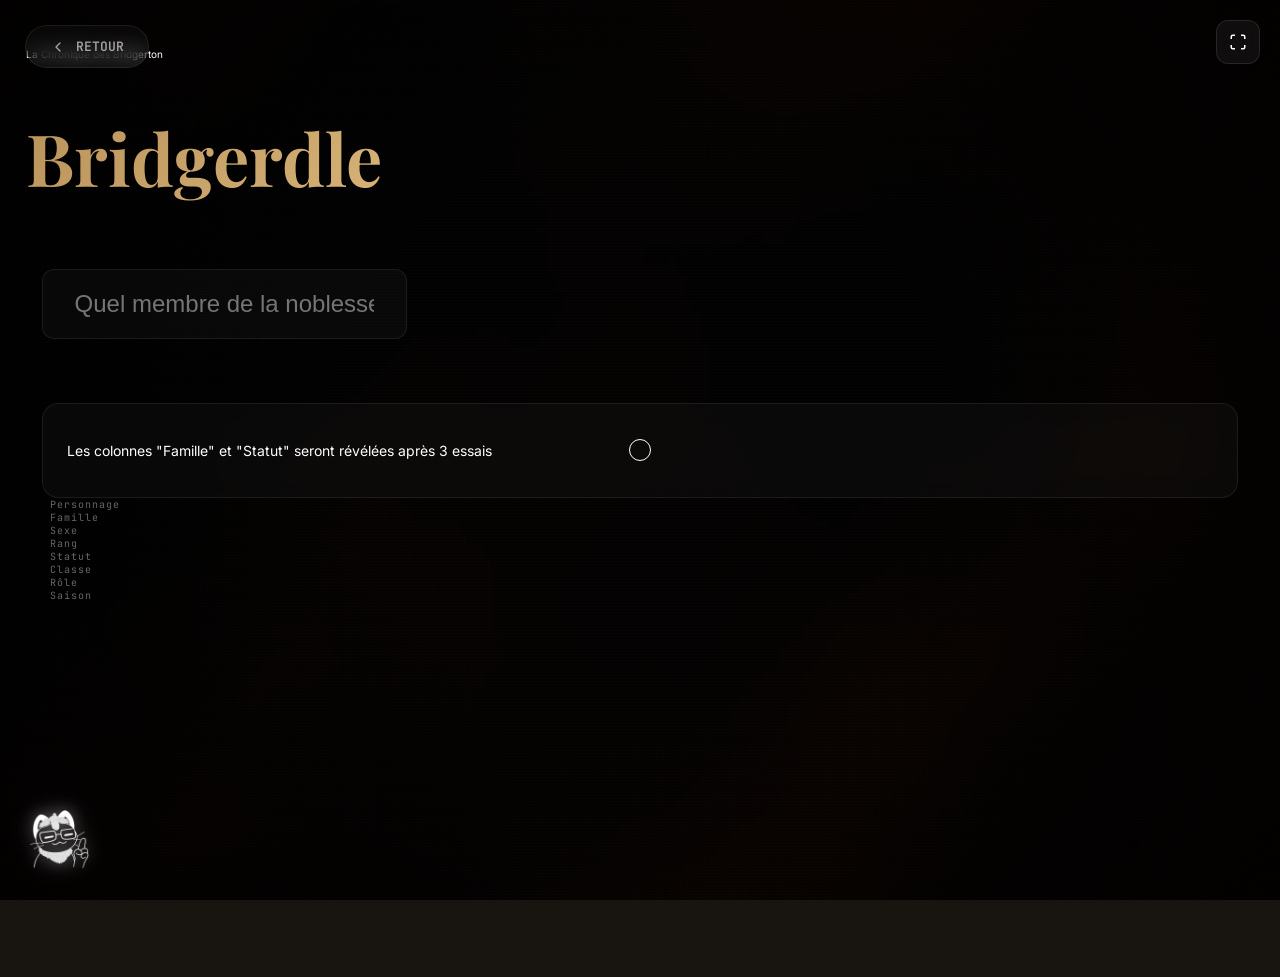
==== bridgedle.html @ 656de0e4 "Add files via upload" ====
<!DOCTYPE html>
<html lang="fr">

<head>
    <meta charset="UTF-8">
    <meta name="viewport" content="width=device-width, initial-scale=1.0">
    <title>Bridgredle | Bridgerton Edition</title>
    <link rel="icon" type="image/x-icon" href="gallery/bridger.ico">
    <script src="https://cdnjs.cloudflare.com/ajax/libs/gsap/3.12.2/gsap.min.js"></script>
    <script src="https://cdn.tailwindcss.com"></script>
    <link
        href="https://fonts.googleapis.com/css2?family=Playfair+Display:ital,wght@0,400;0,700;1,400&family=Inter:wght@300;400;600;700&family=JetBrains+Mono:wght@400;700&display=swap"
        rel="stylesheet">
    <style>
        :root {
            --bg-dark: #0a0a0a;
            --bg-darker: #050505;
            --gold: #b9935a;
            --gold-light: #e5c185;
            --text-primary: #ffffff;
            --text-secondary: rgba(255, 255, 255, 0.6);
            --glass-bg: rgba(255, 255, 255, 0.03);
            --glass-border: rgba(255, 255, 255, 0.08);
            --success: #1db954;
            --danger: #e74c3c;
            --ease-out-expo: cubic-bezier(0.19, 1, 0.22, 1);
        }

        /* Custom Text Selection */
        ::selection {
            background: rgba(185, 147, 90, 0.4);
            color: var(--gold-light);
            text-shadow: 0 0 10px rgba(185, 147, 90, 0.5);
        }

        ::-moz-selection {
            background: rgba(185, 147, 90, 0.4);
            color: var(--gold-light);
            text-shadow: 0 0 10px rgba(185, 147, 90, 0.5);
        }

        body {
            background-color: var(--bg-dark);
            color: var(--text-primary);
            font-family: 'Inter', sans-serif;
            min-height: 100vh;
            margin: 0;
            overflow-x: hidden;
            background-image: radial-gradient(circle at 50% 0%, rgba(185, 147, 90, 0.4) 0%, rgba(185, 147, 90, 0.2) 40%, rgba(185, 147, 90, 0.08) 70%);
            padding: clamp(1rem, 3vw, 3rem) clamp(0.5rem, 2vw, 3rem);
        }

        @media (max-width: 768px) {
            body {
                padding: 1rem 0.75rem;
            }
        }

        h1,
        .serif {
            font-family: 'Playfair Display', serif;
        }

        .gold-gradient {
            background: linear-gradient(135deg, var(--gold) 0%, var(--gold-light) 50%, var(--gold) 100%);
            -webkit-background-clip: text;
            -webkit-text-fill-color: transparent;
            background-clip: text;
        }

        .glass-card {
            background: var(--glass-bg);
            backdrop-filter: blur(12px);
            -webkit-backdrop-filter: blur(12px);
            border: 1px solid var(--glass-border);
            border-radius: 16px;
        }

        /* Game Specific Style Override */
        .cell {
            transform: translateY(20px);
            opacity: 0;
            background: rgba(255, 255, 255, 0.05);
            border: 1px solid rgba(255, 255, 255, 0.05);
            color: var(--text-secondary);
            transition: all 0.3s var(--ease-out-expo);
            min-height: clamp(2.5rem, 8vw, 4rem);
            height: clamp(2.5rem, 8vw, 4rem);
            overflow: hidden;
            hyphens: none;
            line-height: 1.1;
            padding: clamp(0.25rem, 1vw, 1rem);
            font-size: clamp(7px, 1.8vw, 14px);
            display: flex;
            align-items: center;
            justify-content: center;
            text-align: center;
            word-wrap: break-word;
        }

        @media (max-width: 640px) {
            .cell {
                min-height: 2.5rem;
                height: 2.5rem;
                padding: 0.25rem;
                font-size: 7px;
                line-height: 1;
                border-radius: 6px;
            }
        }

        @media (min-width: 641px) and (max-width: 768px) {
            .cell {
                min-height: 3rem;
                height: 3rem;
                padding: 0.5rem;
                font-size: 9px;
                border-radius: 8px;
            }
        }

        @media (min-width: 769px) {
            .cell {
                min-height: 4rem;
                height: 4rem;
                padding: 1rem;
                font-size: 14px;
                border-radius: 10px;
            }
        }

        .cell.correct {
            background: linear-gradient(135deg, rgba(185, 147, 90, 0.6) 0%, rgba(185, 147, 90, 0.4) 100%) !important;
            color: white !important;
            border: 1px solid rgba(185, 147, 90, 0.8) !important;
            box-shadow: 0 0 20px rgba(185, 147, 90, 0.2);
        }

        .cell.wrong {
            background: rgba(255, 255, 255, 0.03) !important;
            color: rgba(255, 255, 255, 0.3) !important;
            border: 1px solid rgba(255, 255, 255, 0.03) !important;
        }

        #char-input {
            background: rgba(255, 255, 255, 0.03);
            border-radius: 12px;
            border: 1px solid var(--glass-border);
            color: white;
            transition: all 0.3s ease;
            font-size: clamp(1rem, 3vw, 1.5rem);
            padding: clamp(0.75rem, 2vw, 1.25rem) clamp(1rem, 3vw, 2rem);
        }

        @media (max-width: 768px) {
            #char-input {
                font-size: 1rem;
                padding: 0.875rem 1rem;
            }
        }

        #char-input:focus {
            background: rgba(255, 255, 255, 0.06);
            border-color: var(--gold);
            box-shadow: 0 0 25px rgba(185, 147, 90, 0.15);
        }

        #autocomplete-list {
            background: #0a0a0a;
            border: 1px solid var(--glass-border);
            border-radius: 12px;
            margin-top: 8px;
            box-shadow: 0 20px 40px rgba(0, 0, 0, 0.8);
            max-height: 280px;
            /* Limit height to force scroll */
            overflow-y: auto;
            scrollbar-width: none;
            -ms-overflow-style: none;
            z-index: 1000;
            position: relative;
        }

        /* Supprimer tout effet de fade/gradient sur la liste */
        #autocomplete-list::before,
        #autocomplete-list::after {
            display: none !important;
        }

        .autocomplete-item img {
            border: 1px solid rgba(185, 147, 90, 0.2);
            padding: 2px;
            background: rgba(255, 255, 255, 0.05);
        }

        .autocomplete-item {
            padding: 12px 20px;
            border-bottom: 1px solid rgba(255, 255, 255, 0.05);
            cursor: pointer;
            text-decoration: none !important;
            opacity: 1 !important; /* Force l'opacité à 1 */
        }

        .autocomplete-item:hover,
        .autocomplete-item.active {
            background: rgba(255, 255, 255, 0.1) !important;
            border-bottom-color: transparent;
        }

        .autocomplete-item span {
            text-decoration: none !important;
            display: block;
            opacity: 1 !important; /* Force l'opacité à 1 */
        }

        .success-overlay {
            display: none;
            position: fixed;
            inset: 0;
            background: rgba(0, 0, 0, 0.95);
            backdrop-filter: blur(20px);
            -webkit-backdrop-filter: blur(20px);
            z-index: 200;
            flex-direction: column;
            align-items: center;
            justify-content: center;
            padding: clamp(1rem, 3vw, 2rem);
        }

        .success-overlay .glass-card {
            padding: clamp(2rem, 5vw, 3rem);
            max-width: min(90vw, 42rem);
            width: 100%;
        }

        .success-overlay h2 {
            font-size: clamp(2rem, 6vw, 3.75rem);
        }

        .success-overlay .relative {
            width: clamp(120px, 25vw, 192px);
            height: clamp(120px, 25vw, 192px);
        }

        @media (max-width: 768px) {
            .success-overlay .glass-card {
                padding: 2rem 1.5rem;
            }
            
            .success-overlay h2 {
                font-size: 2rem;
                margin-bottom: 1.5rem;
            }
            
            .success-overlay p {
                font-size: 1rem;
                margin-bottom: 2rem;
            }
            
            .success-overlay #secret-name {
                font-size: 1.75rem;
            }
            
            .success-overlay .flex {
                flex-direction: column;
                width: 100%;
            }
            
            .success-overlay button {
                width: 100%;
                max-width: 300px;
                padding: 1rem 2rem;
            }
        }

        .back-btn {
            position: fixed;
            top: clamp(15px, 3vw, 25px);
            left: clamp(15px, 3vw, 25px);
            z-index: 100;
            background: rgba(255, 255, 255, 0.03);
            border: 1px solid var(--glass-border);
            color: var(--text-secondary);
            padding: clamp(8px, 2vw, 12px) clamp(16px, 3vw, 24px);
            border-radius: 50px;
            font-size: clamp(11px, 2vw, 13px);
            font-weight: 600;
            font-family: 'JetBrains Mono', monospace;
            cursor: pointer;
            transition: all 0.3s;
            text-decoration: none;
            display: inline-flex;
            align-items: center;
            gap: clamp(6px, 1.5vw, 10px);
            backdrop-filter: blur(10px);
        }

        @media (max-width: 768px) {
            .back-btn {
                top: 10px;
                left: 10px;
                padding: 8px 14px;
                font-size: 10px;
                gap: 6px;
            }
            
            .back-btn svg {
                width: 12px;
                height: 12px;
            }
        }

        .back-btn:hover {
            background: white;
            color: black;
            border-color: white;
            transform: translateY(-2px);
        }

        /* Fullscreen button */
        .fullscreen-btn {
            position: fixed;
            top: clamp(15px, 3vw, 20px);
            right: clamp(15px, 3vw, 20px);
            z-index: 1000;
            background: rgba(255, 255, 255, 0.05);
            border: 1px solid rgba(255, 255, 255, 0.1);
            border-radius: 12px;
            padding: clamp(8px, 2vw, 12px);
            color: white;
            font-weight: 600;
            font-family: 'JetBrains Mono', monospace;
            cursor: pointer;
            transition: all 0.3s;
            backdrop-filter: blur(10px);
            display: flex;
            align-items: center;
            justify-content: center;
            width: clamp(36px, 8vw, 44px);
            height: clamp(36px, 8vw, 44px);
        }

        @media (max-width: 768px) {
            .fullscreen-btn {
                top: 10px;
                right: 10px;
                width: 36px;
                height: 36px;
                padding: 8px;
            }
            
            .fullscreen-btn svg {
                width: 16px;
                height: 16px;
            }
        }

        .fullscreen-btn:hover {
            background: rgba(255, 255, 255, 0.1);
            border-color: rgba(255, 255, 255, 0.2);
            transform: scale(1.05);
        }

        /* Retro effects - pixel grid and vignette */
        .pixel-grid {
            position: absolute;
            inset: 0;
            width: 100%;
            height: 100%;
            z-index: 2;
            pointer-events: none;
            background-image: linear-gradient(rgba(18, 16, 16, 0) 50%, rgba(0, 0, 0, 0.25) 50%),
                linear-gradient(90deg, rgba(255, 255, 255, 0.03), rgba(255, 255, 255, 0.01), rgba(255, 255, 255, 0.03));
            background-size: 3px 3px, 3px 3px;
            opacity: 0.7;
        }

        .vignette {
            position: absolute;
            inset: 0;
            background: radial-gradient(circle at center, transparent 30%, rgba(0, 0, 0, 0.85) 100%);
            z-index: 3;
            pointer-events: none;
        }

        /* Autocomplete optimizations */
        #autocomplete-list {
            scrollbar-width: none;
            -ms-overflow-style: none;
        }

        #autocomplete-list::-webkit-scrollbar {
            display: none;
        }

        /* Site-wide Custom Scrollbar */
        ::-webkit-scrollbar {
            width: 8px;
        }

        ::-webkit-scrollbar-track {
            background: var(--bg-dark);
        }

        ::-webkit-scrollbar-thumb {
            background: linear-gradient(to bottom, transparent, var(--gold), transparent);
            border-radius: 10px;
        }

        /* Chat Assistant Styles - Exact copy from main site */
        .chat-assistant {
            position: fixed;
            bottom: 30px;
            left: 30px;
            z-index: 1000;
            display: flex;
            align-items: flex-end;
            gap: 15px;
            pointer-events: none;
            animation: chatFloat 4s ease-in-out infinite;
        }

        .chat-icon {
            width: 60px;
            height: 60px;
            border-radius: 8px;
            filter: drop-shadow(0 0 8px rgba(255, 255, 255, 0.3)) drop-shadow(0 0 12px rgba(255, 255, 255, 0.2));
            animation: chatGlow 3s ease-in-out infinite;
            cursor: pointer;
            pointer-events: all;
            transition: all 0.3s cubic-bezier(0.34, 1.56, 0.64, 1);
            user-select: none;
            -webkit-user-drag: none;
        }

        .chat-icon:hover {
            transform: scale(1.05);
        }

        .chat-bubble {
            max-width: 180px;
            word-wrap: break-word;
            line-height: 18px;
            position: relative;
            padding: 7px 12px;
            border-radius: 18px;
            border-bottom-left-radius: 2px;
            background: #3a3a3c;
            color: white;
            opacity: 0;
            transform-origin: bottom left;
            transform: translateX(-15px) translateY(-40px) scale(0.4);
            pointer-events: all;
        }

        .chat-bubble::before {
            content: "";
            position: absolute;
            bottom: 0px;
            left: -6px;
            width: 8px;
            height: 10px;
            background-color: #3a3a3c;
            -webkit-mask: radial-gradient(circle at top left, transparent 8px, black 8.5px) left top / 100% 100% no-repeat;
            mask: radial-gradient(circle at top left, transparent 8px, black 8.5px) left top / 100% 100% no-repeat;
        }

        .chat-bubble p {
            margin: 0;
            color: white;
            font-size: 0.75rem;
            line-height: 1.3;
            font-family: "Helvetica Neue", Helvetica, sans-serif;
            font-weight: normal;
        }

        @keyframes bubblePop {
            to {
                opacity: 1;
                transform: translateX(-15px) translateY(-60px) scale(1);
            }
        }

        @keyframes bubblePopOut {
            0% {
                opacity: 1;
                transform: translateX(-15px) translateY(-60px) scale(1);
            }

            100% {
                opacity: 0;
                transform: translateX(-15px) translateY(-40px) scale(0.4);
            }
        }

        @keyframes chatGlow {

            0%,
            100% {
                filter: drop-shadow(0 0 8px rgba(255, 255, 255, 0.3)) drop-shadow(0 0 12px rgba(255, 255, 255, 0.2));
            }

            50% {
                filter: drop-shadow(0 0 10px rgba(255, 255, 255, 0.4)) drop-shadow(0 0 15px rgba(255, 255, 255, 0.25));
            }
        }

        @keyframes chatFloat {

            0%,
            100% {
                transform: translateY(0px);
            }

            50% {
                transform: translateY(-8px);
            }
        }

        @media (max-width: 768px) {
            .chat-assistant {
                bottom: 20px;
                left: 20px;
            }

            .chat-icon {
                width: 50px;
                height: 50px;
            }

            .chat-bubble {
                max-width: 140px;
                padding: 6px 10px;
            }

            .chat-bubble p {
                font-size: 0.7rem;
            }
        }

        /* Headers of the grid */
        .headers-label {
            font-family: 'JetBrains Mono', monospace;
            letter-spacing: 1px;
            opacity: 0.4;
            font-size: clamp(7px, 1.5vw, 10px);
        }

        @media (max-width: 768px) {
            .headers-label {
                font-size: 7px;
                letter-spacing: 0.5px;
                gap: 0.25rem;
            }
        }

        #hint-message {
            font-size: clamp(10px, 2vw, 14px);
            padding: clamp(1rem, 3vw, 1.5rem);
        }

        @media (max-width: 768px) {
            #hint-message {
                padding: 1rem;
                margin-bottom: 1.5rem;
            }
            
            #hint-message p {
                font-size: 10px;
                flex-direction: column;
                gap: 0.5rem;
            }
        }

        /* Custom Cursor - only on devices with fine pointer (mouse) */
        .c-cursor {
            display: none;
        }

        .js-cursor {
            position: fixed;
            top: 0;
            left: 0;
            width: 100%;
            height: 100%;
            pointer-events: none;
            z-index: 99999;
        }

        @media (any-pointer: fine) {
            * {
                cursor: none !important;
            }
            
            .c-cursor {
                display: block;
            }
            
            .c-cursor__inner {
                pointer-events: none;
                position: fixed;
                top: 0;
                left: 0;
                mix-blend-mode: difference;
                border-radius: 50%;
                z-index: 99999;
            }
            
            .c-cursor__inner--circle {
                width: 20px;
                height: 20px;
                border: 1px solid #fff;
                transition: transform 0.05s ease-out;
            }
        }
    </style>
</head>

<body class="p-4 md:p-12">
    <!-- Custom Cursor -->
    <div class="js-cursor">
        <div class="c-cursor__inner c-cursor__inner--circle js-cursor-inner">
            <div class="c-cursor__side c-cursor__side--left js-cursor-right"></div>
            <div class="c-cursor__side c-cursor__side--right js-cursor-left"></div>
        </div>
    </div>

    <!-- Ambient Smoke Canvas -->
    <div id="canvas-container"
        style="position: fixed; top: 0; left: 0; width: 100%; height: 100%; z-index: -1; background: #000;">
        <canvas id="smokeCanvas" style="position: absolute; top:0; left:0; width:100%; height:100%;"></canvas>
        <div class="pixel-grid"></div>
        <div class="vignette"></div>
    </div>

    <a href="index.html" class="back-btn">
        <svg xmlns="http://www.w3.org/2000/svg" width="16" height="16" viewBox="0 0 24 24" fill="none"
            stroke="currentColor" stroke-width="2" stroke-linecap="round" stroke-linejoin="round">
            <polyline points="15 18 9 12 15 6"></polyline>
        </svg>
        RETOUR
    </a>

    <button class="fullscreen-btn" onclick="toggleFullscreen()" title="Plein Écran">
        <svg viewBox="0 0 24 24" width="20" height="20" fill="none" stroke="currentColor" stroke-width="2">
            <path d="M8 3H5a2 2 0 0 0-2 2v3m18 0V5a2 2 0 0 0-2-2h-3m0 18h3a2 2 0 0 0 2-2v-3M3 16v3a2 2 0 0 0 2 2h3" />
        </svg>
    </button>

    <header class="text-center mb-16 header-anim" style="margin-bottom: clamp(2rem, 5vw, 4rem); margin-top: clamp(3rem, 8vw, 0);">
        <p class="italic text-[10px] uppercase font-bold tracking-[0.3em] text-gray-500 mb-3 font-mono" style="font-size: clamp(8px, 1.5vw, 10px);">
            La Chronique des Bridgerton
        </p>
        <h1 class="text-5xl md:text-7xl font-bold mb-6 gold-gradient pb-2 italic" style="font-size: clamp(2rem, 8vw, 4.5rem); margin-bottom: clamp(1rem, 3vw, 1.5rem);">Bridgerdle</h1>
        <div class="w-16 h-0.5 bg-gradient-to-r from-transparent via-[#b9935a] to-transparent mx-auto opacity-40"></div>
    </header>

    <div class="max-w-5xl mx-auto" style="padding: 0 clamp(0.5rem, 2vw, 1rem);">
        <div class="relative mb-16" style="margin-bottom: clamp(2rem, 5vw, 4rem);">
            <input type="text" id="char-input" autocomplete="off" placeholder="Quel membre de la noblesse cherches-tu ?"
                class="w-full py-5 px-8 text-2xl italic focus:outline-none transition-all shadow-xl">
            <div id="autocomplete-list" class="absolute left-0 right-0 z-50"></div>
        </div>

        <div id="hint-message" class="text-center mb-8 p-6 glass-card border-dashed">
            <p
                class="text-xs md:text-sm text-[#b9935a] uppercase font-bold tracking-widest flex items-center justify-center gap-3">
                <span class="w-2 h-2 rounded-full bg-[#b9935a] animate-pulse"></span>
                Les colonnes "Famille" et "Statut" seront révélées après 3 essais
            </p>
        </div>

        <div
            class="grid grid-cols-8 gap-1 md:gap-3 mb-6 text-[8px] md:text-[10px] uppercase font-bold headers-label px-2 text-center" style="gap: clamp(0.125rem, 0.5vw, 0.75rem); margin-bottom: clamp(1rem, 3vw, 1.5rem); padding: 0 clamp(0.25rem, 1vw, 0.5rem);">
            <div>Personnage</div>
            <div>Famille</div>
            <div>Sexe</div>
            <div>Rang</div>
            <div>Statut</div>
            <div>Classe</div>
            <div>Rôle</div>
            <div>Saison</div>
        </div>

        <div id="guesses-container" class="space-y-6 mb-32" style="margin-bottom: clamp(6rem, 15vw, 8rem);"></div>
    </div>

    <div id="success-modal" class="success-overlay p-8 text-center">
        <div class="glass-card p-12 max-w-2xl border-2 border-[#b9935a]/30">
            <p class="gold-gradient text-sm font-mono tracking-[0.5em] mb-4 font-bold uppercase">Affaire Classée</p>
            <h2 class="text-5xl md:text-6xl gold-gradient mb-8 serif italic">Le mystère est résolu</h2>
            <div class="relative w-40 h-40 md:w-48 md:h-48 mx-auto mb-8">
                <div class="absolute inset-0 rounded-full border-2 border-[#b9935a] animate-ping opacity-20"></div>
                <img id="secret-image" src="" alt=""
                    class="w-full h-full rounded-full object-cover shadow-2xl border-4 border-[#b9935a]">
            </div>
            <p class="text-xl mb-12 text-gray-400 font-light">C'était bel et bien<br>
                <span id="secret-name"
                    class="font-bold text-white text-3xl md:text-4xl block mt-2 tracking-wide"></span>
            </p>
            <div class="flex flex-col md:flex-row gap-4 justify-center items-center">
                <button id="btn-review"
                    class="px-12 py-4 bg-transparent border border-[#b9935a] text-[#b9935a] rounded-full hover:bg-[#b9935a] hover:text-white transition-all transform hover:scale-105 uppercase tracking-widest text-[10px] font-bold">
                    Revoir mes tentatives
                </button>
                <button id="btn-replay"
                    class="px-12 py-4 bg-[#b9935a] text-white rounded-full hover:bg-white hover:text-black transition-all transform hover:scale-105 shadow-xl uppercase tracking-widest text-[10px] font-bold">
                    Nouvelle Partie
                </button>
            </div>
        </div>
    </div>

    <script src="smoke_bg.js"></script>
    <script src="bridgedle.js"></script>
    <script>
        // Simple chat logic for Bridgerdle - exact copy from main site
        document.addEventListener('DOMContentLoaded', () => {
            const chatIcon = document.querySelector('.chat-icon');
            const chatBubble = document.querySelector('.chat-bubble');

            if (chatIcon && chatBubble) {
                chatIcon.addEventListener('click', () => {
                    // Reset animation
                    chatBubble.style.animation = 'none';
                    void chatBubble.offsetWidth; // Force reflow
                    chatBubble.style.animation = 'bubblePop 0.6s cubic-bezier(0.34, 1.56, 0.64, 1) forwards';

                    // Auto hide after 5 seconds
                    if (chatBubble.hideTimeout) clearTimeout(chatBubble.hideTimeout);
                    chatBubble.hideTimeout = setTimeout(() => {
                        chatBubble.style.animation = 'none';
                        void chatBubble.offsetWidth;
                        chatBubble.style.animation = 'bubblePopOut 0.4s cubic-bezier(0.36, 0, 0.66, -0.56) forwards';
                    }, 5000);
                });
            }
        });

        // Custom Cursor - from do-or-die
        const body = document.body;

        const MathUtils = {
            lineEq: (y2, y1, x2, x1, currentVal) => {
                const m = (y2 - y1) / (x2 - x1);
                const b = y1 - m * x1;
                return m * currentVal + b;
            },
            lerp: (a, b, n) => (1 - n) * a + n * b,
            getRandomFloat: (min, max) => (Math.random() * (max - min) + min).toFixed(2)
        };

        const getMousePos = e => {
            if (!e) e = window.event;
            // Utiliser clientX/clientY car le cursor est en position fixed
            return { 
                x: e.clientX || 0, 
                y: e.clientY || 0 
            };
        };

        let winsize;
        const calcWinsize = () => (winsize = { width: window.innerWidth, height: window.innerHeight });
        calcWinsize();
        window.addEventListener("resize", calcWinsize);

        let mousepos = { x: winsize.width / 2, y: winsize.height / 2 };
        window.addEventListener("mousemove", ev => (mousepos = getMousePos(ev)));

        // Custom cursor class
        class Cursor {
            constructor(el) {
                this.DOM = { el: el };
                this.DOM.circle = this.DOM.el.querySelector(".js-cursor-inner");
                this.bounds = this.DOM.circle.getBoundingClientRect();
                this.lastMousePos = { x: 0, y: 0 };
                this.scale = 1;
                this.lastScale = 1;
                requestAnimationFrame(() => this.render());
            }

            render() {
                this.lastMousePos.x = MathUtils.lerp(
                    this.lastMousePos.x,
                    mousepos.x - this.bounds.width / 2,
                    0.6
                );
                this.lastMousePos.y = MathUtils.lerp(
                    this.lastMousePos.y,
                    mousepos.y - this.bounds.height / 2,
                    0.6
                );
                this.lastScale = MathUtils.lerp(this.lastScale, this.scale, 0.5);
                this.DOM.circle.style.transform = `translateX(${this.lastMousePos.x}px) translateY(${this.lastMousePos.y}px) scale(${this.lastScale})`;
                requestAnimationFrame(() => this.render());
            }

            enter() {
                this.scale = 1.5;
            }

            leave() {
                this.scale = 1;
            }

            click() {
                this.lastScale = 0.4;
            }
        }

        // Initialize custom cursor
        const cursorEl = document.querySelector(".js-cursor");
        if (cursorEl) {
            const cursor = new Cursor(cursorEl);

            // Add hover effects to interactive elements
            const interactiveElements = document.querySelectorAll('button, a, input, .chat-icon');
            interactiveElements.forEach(element => {
                element.addEventListener('mouseenter', () => cursor.enter());
                element.addEventListener('mouseleave', () => cursor.leave());
                element.addEventListener('click', () => cursor.click());
            });
        }

        // Fullscreen toggle function
        function toggleFullscreen() {
            const elem = document.documentElement;

            if (!document.fullscreenElement && !document.mozFullScreenElement && !document.webkitFullscreenElement && !document.msFullscreenElement) {
                if (elem.requestFullscreen) {
                    elem.requestFullscreen().catch(err => console.log(err));
                } else if (elem.msRequestFullscreen) {
                    elem.msRequestFullscreen();
                } else if (elem.mozRequestFullScreen) {
                    elem.mozRequestFullScreen();
                } else if (elem.webkitRequestFullscreen) {
                    elem.webkitRequestFullscreen(Element.ALLOW_KEYBOARD_INPUT);
                }
            } else {
                if (document.exitFullscreen) {
                    document.exitFullscreen();
                } else if (document.msExitFullscreen) {
                    document.msExitFullscreen();
                } else if (document.mozCancelFullScreen) {
                    document.mozCancelFullScreen();
                } else if (document.webkitExitFullscreen) {
                    document.webkitExitFullscreen();
                }
            }
        }
    </script>

    <!-- Chat Assistant (bottom left) -->
    <div class="chat-assistant">
        <img src="gallery/chat_6.png" alt="Assistant" class="chat-icon" draggable="false">
        <div class="chat-bubble">
            <p>Tema comment je suis habillé et tu veux que je t'aide en plus ? 😭😭</p>
        </div>
    </div>
</body>

</html>
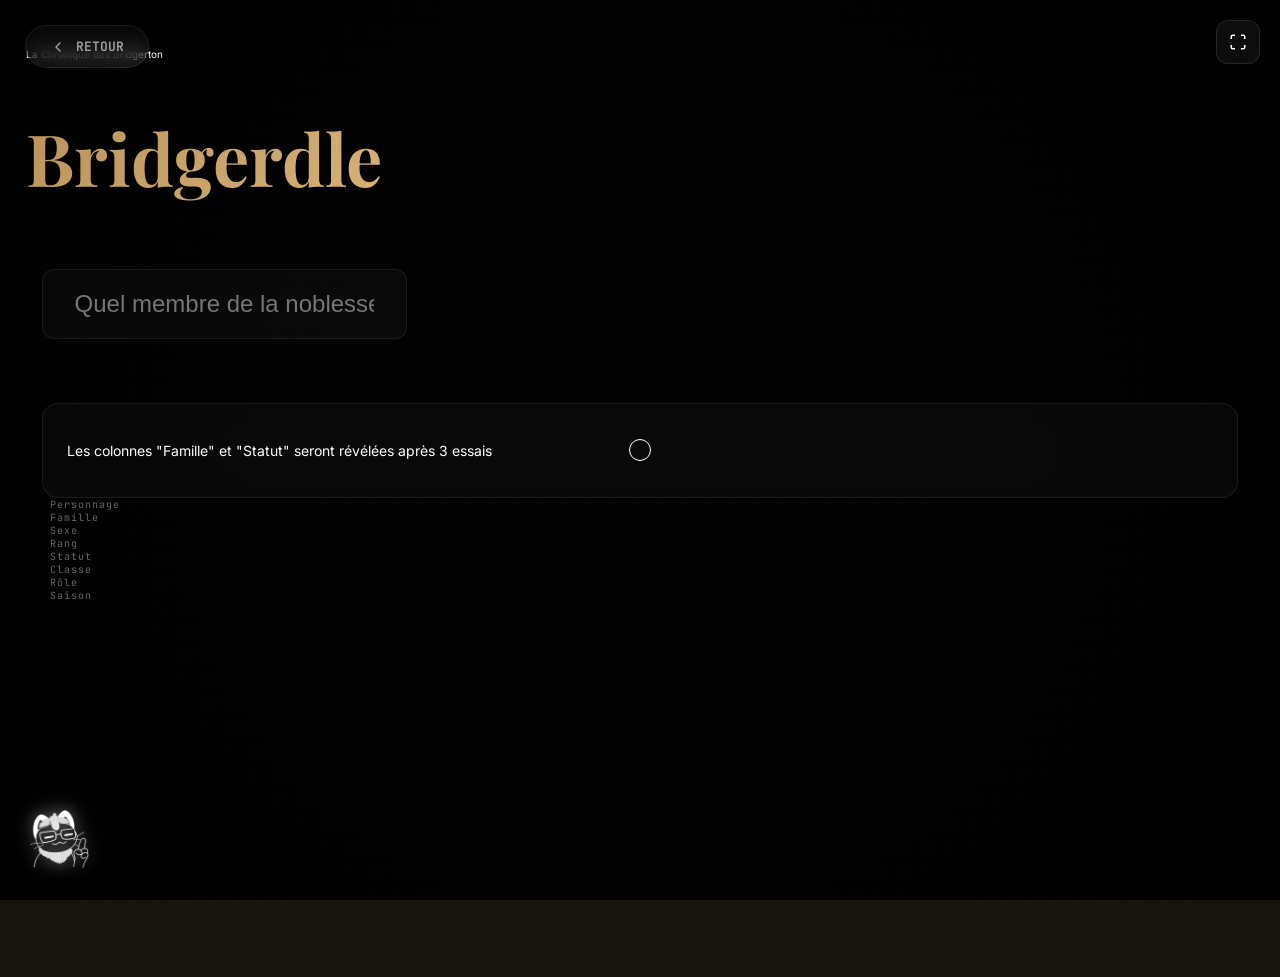
==== commit 7c788661: "Update bridgedle.html" ====
--- a/bridgedle.html
+++ b/bridgedle.html
@@ -4,7 +4,7 @@
 <head>
     <meta charset="UTF-8">
     <meta name="viewport" content="width=device-width, initial-scale=1.0">
-    <title>Bridgredle | Bridgerton Edition</title>
+    <title>BRIDGERDLE</title>
     <link rel="icon" type="image/x-icon" href="gallery/bridger.ico">
     <script src="https://cdnjs.cloudflare.com/ajax/libs/gsap/3.12.2/gsap.min.js"></script>
     <script src="https://cdn.tailwindcss.com"></script>
@@ -858,4 +858,5 @@
     </div>
 </body>
 
-</html>+
+</html>
